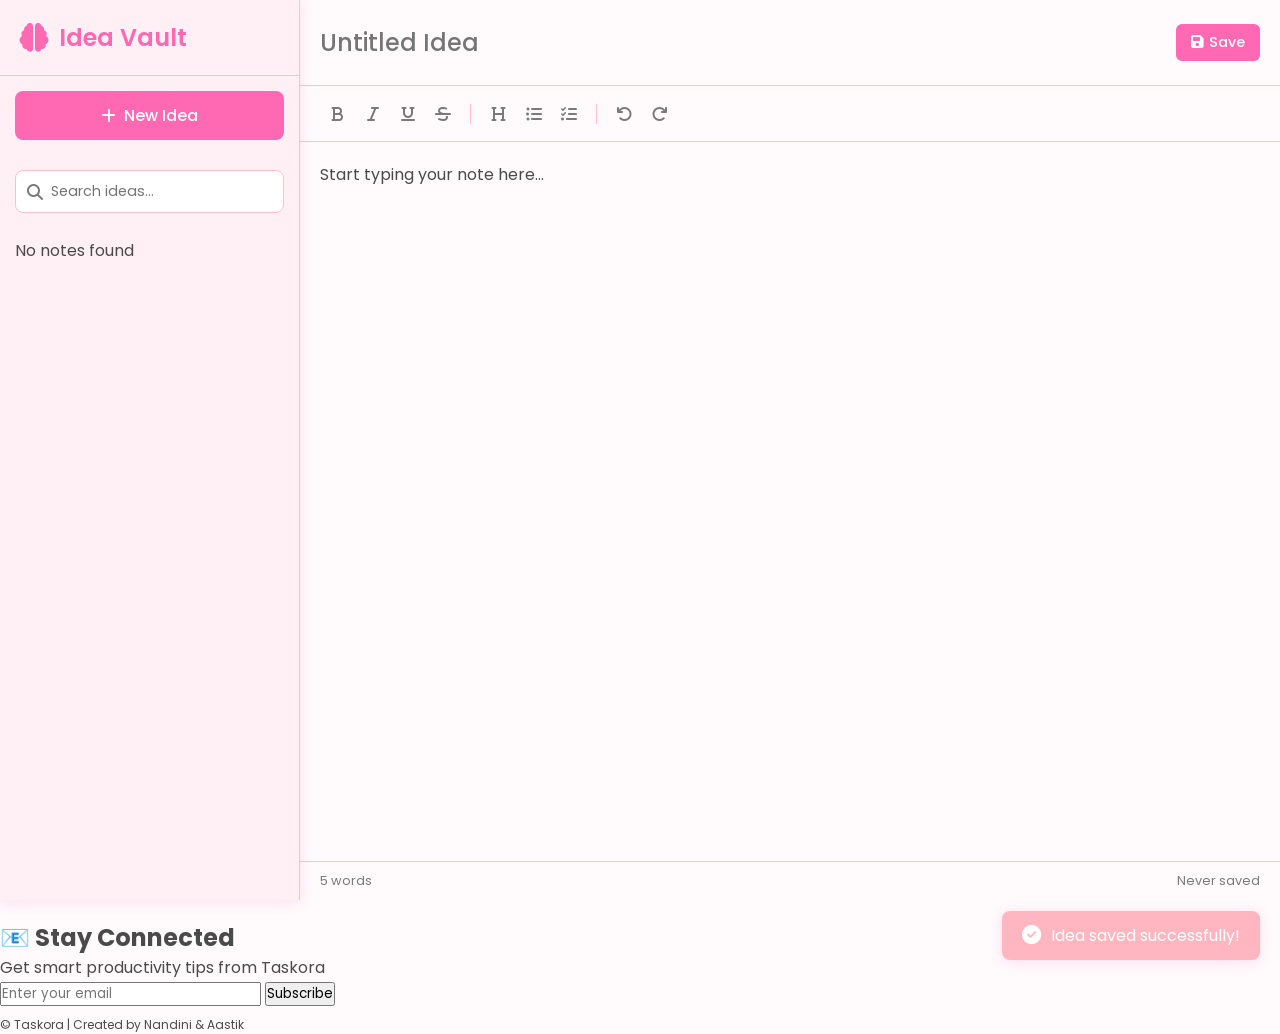
==== index_notes.html @ 94656484 "Add files via upload" ====
<!DOCTYPE html>
<html lang="en">

<head>
    <meta charset="UTF-8">
    <meta name="viewport" content="width=device-width, initial-scale=1.0">

    <!-- TITLE -->
    <title>Taskora | Idea Vault</title>

    <!-- FONT -->
    <link href="https://fonts.googleapis.com/css2?family=Poppins:wght@300;500;700&display=swap" rel="stylesheet">

    <!-- KEEP YOUR EXISTING NOTES CSS -->
    <link rel="stylesheet" href="stylenotes.css">

    <!-- ICONS -->
    <link rel="stylesheet" href="https://cdnjs.cloudflare.com/ajax/libs/font-awesome/6.4.0/css/all.min.css">
</head>

<body>

    <div class="app-container">

        <!-- SIDEBAR -->
        <aside class="sidebar">
            <div class="logo">
                <i class="fas fa-brain"></i>
                <h1>Idea Vault</h1>
            </div>

            <button id="addNoteBtn" class="add-note-btn">
                <i class="fas fa-plus"></i> New Idea
            </button>

            <div class="search-container">
                <i class="fas fa-search search-icon"></i>
                <input type="text" id="searchInput" placeholder="Search ideas...">
            </div>

            <div class="notes-list" id="notesList">
                <!-- Notes appear here -->
            </div>
        </aside>

        <!-- MAIN EDITOR -->
        <main class="note-editor">

            <div class="editor-header">
                <input type="text" id="noteTitle" placeholder="Untitled Idea" class="note-title-input">

                <div class="editor-actions">
                    <button id="saveNoteBtn" class="action-btn save-btn">
                        <i class="fas fa-save"></i> Save
                    </button>

                    <button id="deleteNoteBtn" class="action-btn delete-btn">
                        <i class="fas fa-trash"></i> Delete
                    </button>
                </div>
            </div>

            <!-- TOOLBAR -->
            <div class="toolbar">
                <button id="boldBtn" class="tool-btn"><i class="fas fa-bold"></i></button>
                <button id="italicBtn" class="tool-btn"><i class="fas fa-italic"></i></button>
                <button id="underlineBtn" class="tool-btn"><i class="fas fa-underline"></i></button>
                <button id="strikeBtn" class="tool-btn"><i class="fas fa-strikethrough"></i></button>

                <span class="separator"></span>

                <button id="headingBtn" class="tool-btn"><i class="fas fa-heading"></i></button>
                <button id="listBtn" class="tool-btn"><i class="fas fa-list-ul"></i></button>
                <button id="checklistBtn" class="tool-btn"><i class="fas fa-tasks"></i></button>

                <span class="separator"></span>

                <button id="undoBtn" class="tool-btn"><i class="fas fa-undo"></i></button>
                <button id="redoBtn" class="tool-btn"><i class="fas fa-redo"></i></button>
            </div>

            <!-- CONTENT -->
            <div class="note-content" id="noteContent" contenteditable="true">
                <p>Start writing your ideas here...</p>
            </div>

            <!-- INFO -->
            <div class="note-info">
                <span id="wordCount">0 words</span>
                <span id="lastSaved">Never saved</span>
            </div>

        </main>
    </div>

    <!-- TOAST -->
    <div class="toast" id="toast">
        <i class="fas fa-check-circle"></i>
        <span id="toastMessage">Idea saved successfully!</span>
    </div>

    <!-- EMAIL SECTION (FIXED POSITION BELOW APP) -->
    <section class="email-section" style="margin-top:20px;">
        <h2>📧 Stay Connected</h2>
        <p>Get smart productivity tips from Taskora</p>
        <form class="email-form" action="#" method="post">
            <input type="email" placeholder="Enter your email" required />
            <button type="submit">Subscribe</button>
        </form>

        <!-- FOOTER -->
        <p style="margin-top:10px; font-size:12px;">
            © Taskora | Created by Nandini & Aastik
        </p>
    </section>

    <!-- JS -->
    <script src="scriptnotes.js"></script>

</body>

</html>
---- stylenotes.css ----
@import url('https://fonts.googleapis.com/css2?family=Poppins:wght@300;400;500;600;700&family=Roboto:wght@300;400;500;700&display=swap');

:root {
    --primary-color: #ff69b4; /* Hot Pink */
    --primary-light: #ffe4e1; /* Misty Rose */
    --primary-dark: #ff1493; /* Deep Pink */
    --text-color: #4a4a4a; /* Dark Gray */
    --text-secondary: #7a7a7a; /* Medium Gray */
    --background-color: #fffafc; /* Soft Pinkish White */
    --sidebar-bg: #fff0f5; /* Lavender Blush */
    --editor-bg: #fffafc; /* Soft Pinkish White */
    --border-color: #ffc0cb; /* Light Pink */
    --success-color: #ffb6c1; /* Light Pink */
    --danger-color: #ff6f61; /* Coral Pink */
    --shadow: 0 2px 12px rgba(255, 105, 180, 0.2); /* Pink Shadow */
    --note-item-hover: #ffe4e1; /* Misty Rose */
    --transition: all 0.3s ease;
}

* {
    margin: 0;
    padding: 0;
    box-sizing: border-box;
    font-family: 'Poppins', sans-serif;
}

body {
    background-color: var(--background-color);
    color: var(--text-color);
    min-height: 100vh;
}

.app-container {
    display: flex;
    min-height: 100vh;
}

/* Sidebar Styles */
.sidebar {
    width: 300px;
    background-color: var(--sidebar-bg);
    box-shadow: var(--shadow);
    display: flex;
    flex-direction: column;
    border-right: 1px solid var(--border-color);
    z-index: 10;
}

.logo {
    display: flex;
    align-items: center;
    padding: 20px;
    color: var(--primary-color);
    border-bottom: 1px solid var(--border-color);
}

.logo i {
    font-size: 1.8rem;
    margin-right: 10px;
}

.logo h1 {
    font-size: 1.5rem;
    font-weight: 600;
}

.add-note-btn {
    margin: 15px;
    padding: 12px;
    background-color: var(--primary-color);
    color: white;
    border: none;
    border-radius: 8px;
    cursor: pointer;
    font-size: 1rem;
    font-weight: 500;
    display: flex;
    align-items: center;
    justify-content: center;
    gap: 8px;
    transition: var(--transition);
}

.add-note-btn:hover {
    background-color: var(--primary-dark);
}

.search-container {
    margin: 15px;
    position: relative;
}

.search-icon {
    position: absolute;
    top: 50%;
    left: 12px;
    transform: translateY(-50%);
    color: var(--text-secondary);
}

#searchInput {
    width: 100%;
    padding: 10px;
    padding-left: 35px;
    border: 1px solid var(--border-color);
    border-radius: 8px;
    font-size: 0.9rem;
    outline: none;
    transition: var(--transition);
}

#searchInput:focus {
    border-color: var(--primary-color);
    box-shadow: 0 0 0 2px rgba(65, 105, 225, 0.1);
}

.notes-list {
    flex: 1;
    overflow-y: auto;
    padding: 10px 15px;
}

.note-item {
    padding: 15px;
    border-radius: 8px;
    margin-bottom: 10px;
    cursor: pointer;
    transition: var(--transition);
}

.note-item:hover {
    background-color: var(--note-item-hover);
}

.note-item.active {
    background-color: var(--primary-light);
    border-left: 3px solid var(--primary-color);
}

.note-item-title {
    font-weight: 500;
    margin-bottom: 5px;
    white-space: nowrap;
    overflow: hidden;
    text-overflow: ellipsis;
}

.note-item-preview {
    font-size: 0.85rem;
    color: var(--text-secondary);
    display: -webkit-box;
    -webkit-line-clamp: 2;
    -webkit-box-orient: vertical;
    overflow: hidden;
}

.note-item-date {
    font-size: 0.75rem;
    color: var(--text-secondary);
    margin-top: 5px;
}

/* Editor Styles */
.note-editor {
    flex: 1;
    display: flex;
    flex-direction: column;
    background-color: var(--editor-bg);
    border-radius: 0 8px 8px 0;
}

.editor-header {
    display: flex;
    justify-content: space-between;
    align-items: center;
    padding: 20px;
    border-bottom: 1px solid var(--border-color);
}

.note-title-input {
    font-size: 1.5rem;
    font-weight: 500;
    border: none;
    outline: none;
    width: 70%;
    padding: 5px 0;
    background-color: transparent;
}

.editor-actions {
    display: flex;
    gap: 10px;
}

.action-btn {
    padding: 8px 15px;
    border: none;
    border-radius: 6px;
    font-size: 0.9rem;
    font-weight: 500;
    cursor: pointer;
    display: flex;
    align-items: center;
    gap: 5px;
    transition: var(--transition);
}

.save-btn {
    background-color: var(--primary-color);
    color: white;
}

.save-btn:hover {
    background-color: var(--primary-dark);
}

.delete-btn {
    background-color: transparent;
    color: var(--danger-color);
    border: 1px solid var(--danger-color);
}

.delete-btn:hover {
    background-color: var(--danger-color);
    color: white;
}

.toolbar {
    display: flex;
    padding: 10px 20px;
    border-bottom: 1px solid var(--border-color);
    align-items: center;
    flex-wrap: wrap;
}

.tool-btn {
    background: transparent;
    border: none;
    width: 35px;
    height: 35px;
    border-radius: 4px;
    display: flex;
    align-items: center;
    justify-content: center;
    font-size: 1rem;
    color: var(--text-secondary);
    cursor: pointer;
    transition: var(--transition);
}

.tool-btn:hover {
    background-color: var(--note-item-hover);
    color: var(--primary-color);
}

.tool-btn.active {
    background-color: var(--primary-light);
    color: var(--primary-color);
}

.separator {
    height: 20px;
    width: 1px;
    background-color: var(--border-color);
    margin: 0 10px;
}

.note-content {
    flex: 1;
    padding: 20px;
    overflow-y: auto;
    outline: none;
    line-height: 1.6;
}

.note-content[contenteditable]:focus {
    outline: none;
}

.note-content p {
    margin-bottom: 10px;
}

.note-info {
    display: flex;
    justify-content: space-between;
    padding: 10px 20px;
    font-size: 0.8rem;
    color: var(--text-secondary);
    border-top: 1px solid var(--border-color);
}

/* Toast Notification */
.toast {
    position: fixed;
    bottom: -60px;
    right: 20px;
    background-color: var(--success-color);
    color: white;
    padding: 12px 20px;
    border-radius: 8px;
    display: flex;
    align-items: center;
    gap: 10px;
    box-shadow: var(--shadow);
    transition: transform 0.3s ease;
    z-index: 1000;
}

.toast.show {
    transform: translateY(-80px);
}

.toast i {
    font-size: 1.2rem;
}

/* Responsive styles */
@media (max-width: 768px) {
    .app-container {
        flex-direction: column;
    }

    .sidebar {
        width: 100%;
        border-right: none;
        border-bottom: 1px solid var(--border-color);
        max-height: 40vh;
    }

    .editor-header {
        flex-direction: column;
        align-items: flex-start;
        gap: 10px;
    }

    .note-title-input {
        width: 100%;
    }

    .toolbar {
        overflow-x: auto;
        justify-content: flex-start;
    }
    .email-section {
        max-width: 500px;
        margin: 60px auto;
        padding: 30px 20px;
        text-align: center;
        background-color: #f5f5f5;
        border-radius: 12px;
        box-shadow: 0 4px 12px rgba(0,0,0,0.1);
        font-family: 'Segoe UI', sans-serif;
      }
      
      .email-section h2 {
        font-size: 24px;
        margin-bottom: 10px;
        color: #333;
      }
      
      .email-section p {
        font-size: 16px;
        color: #666;
        margin-bottom: 20px;
      }
      
      .email-form {
        display: flex;
        flex-direction: column;
        gap: 12px;
        align-items: center;
      }
      
      .email-form input[type="email"] {
        padding: 12px;
        width: 100%;
        max-width: 300px;
        border: 1px solid #ccc;
        border-radius: 8px;
        font-size: 16px;
      }
      
      .email-form button {
        padding: 12px 20px;
        background-color: #4caf50;
        border: none;
        border-radius: 8px;
        color: white;
        font-size: 16px;
        cursor: pointer;
        transition: background-color 0.3s ease;
      }
      
      .email-form button:hover {
        background-color: #45a049;
      }
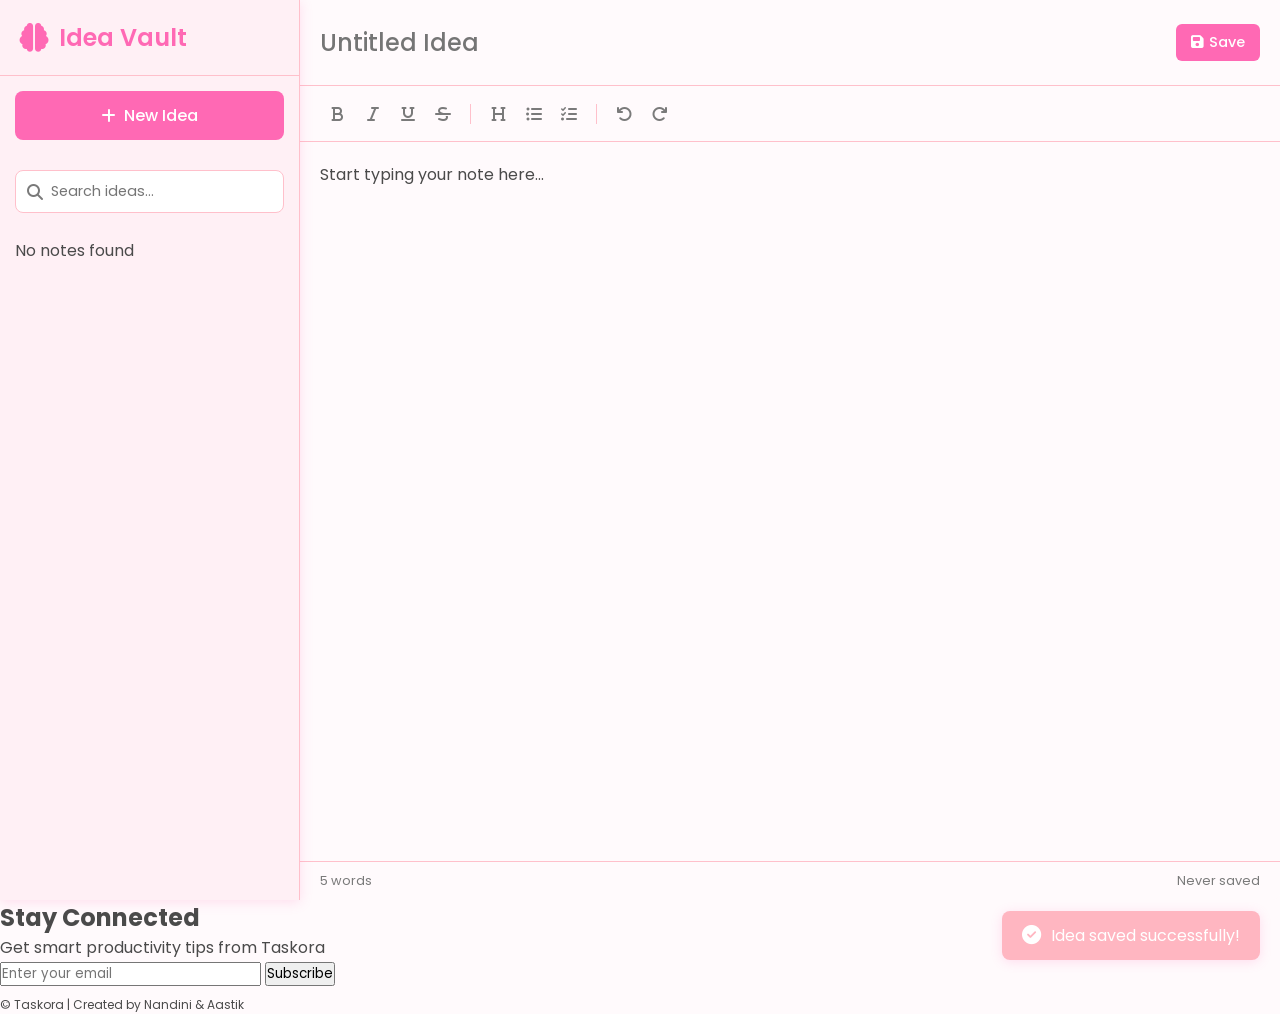
==== commit 78bef98a: "Refactor HTML comments and email subscription form" ====
--- a/index_notes.html
+++ b/index_notes.html
@@ -5,16 +5,15 @@
     <meta charset="UTF-8">
     <meta name="viewport" content="width=device-width, initial-scale=1.0">
 
-    <!-- TITLE -->
     <title>Taskora | Idea Vault</title>
 
-    <!-- FONT -->
+    <!-- Font -->
     <link href="https://fonts.googleapis.com/css2?family=Poppins:wght@300;500;700&display=swap" rel="stylesheet">
 
-    <!-- KEEP YOUR EXISTING NOTES CSS -->
+    <!-- CSS -->
     <link rel="stylesheet" href="stylenotes.css">
 
-    <!-- ICONS -->
+    <!-- Icons -->
     <link rel="stylesheet" href="https://cdnjs.cloudflare.com/ajax/libs/font-awesome/6.4.0/css/all.min.css">
 </head>
 
@@ -22,7 +21,6 @@
 
     <div class="app-container">
 
-        <!-- SIDEBAR -->
         <aside class="sidebar">
             <div class="logo">
                 <i class="fas fa-brain"></i>
@@ -38,12 +36,9 @@
                 <input type="text" id="searchInput" placeholder="Search ideas...">
             </div>
 
-            <div class="notes-list" id="notesList">
-                <!-- Notes appear here -->
-            </div>
+            <div class="notes-list" id="notesList"></div>
         </aside>
 
-        <!-- MAIN EDITOR -->
         <main class="note-editor">
 
             <div class="editor-header">
@@ -60,7 +55,6 @@
                 </div>
             </div>
 
-            <!-- TOOLBAR -->
             <div class="toolbar">
                 <button id="boldBtn" class="tool-btn"><i class="fas fa-bold"></i></button>
                 <button id="italicBtn" class="tool-btn"><i class="fas fa-italic"></i></button>
@@ -79,12 +73,10 @@
                 <button id="redoBtn" class="tool-btn"><i class="fas fa-redo"></i></button>
             </div>
 
-            <!-- CONTENT -->
             <div class="note-content" id="noteContent" contenteditable="true">
                 <p>Start writing your ideas here...</p>
             </div>
 
-            <!-- INFO -->
             <div class="note-info">
                 <span id="wordCount">0 words</span>
                 <span id="lastSaved">Never saved</span>
@@ -93,30 +85,44 @@
         </main>
     </div>
 
-    <!-- TOAST -->
     <div class="toast" id="toast">
         <i class="fas fa-check-circle"></i>
         <span id="toastMessage">Idea saved successfully!</span>
     </div>
 
-    <!-- EMAIL SECTION (FIXED POSITION BELOW APP) -->
-    <section class="email-section" style="margin-top:20px;">
-        <h2>📧 Stay Connected</h2>
+    <section class="email-section">
+        <h2>Stay Connected</h2>
         <p>Get smart productivity tips from Taskora</p>
-        <form class="email-form" action="#" method="post">
-            <input type="email" placeholder="Enter your email" required />
+
+        <form class="email-form" onsubmit="handleSubscribe(event)">
+            <input type="email" id="emailInput" placeholder="Enter your email" required />
             <button type="submit">Subscribe</button>
         </form>
 
-        <!-- FOOTER -->
+        <p id="successMsg" style="display:none; color: lightgreen; margin-top:10px;">
+            Successfully subscribed!
+        </p>
+
         <p style="margin-top:10px; font-size:12px;">
             © Taskora | Created by Nandini & Aastik
         </p>
     </section>
 
-    <!-- JS -->
     <script src="scriptnotes.js"></script>
+
+    <script>
+        function handleSubscribe(e) {
+            e.preventDefault();
+
+            const email = document.getElementById("emailInput").value;
+
+            if (email === "") return;
+
+            document.getElementById("successMsg").style.display = "block";
+            document.getElementById("emailInput").value = "";
+        }
+    </script>
 
 </body>
 
-</html>+</html>
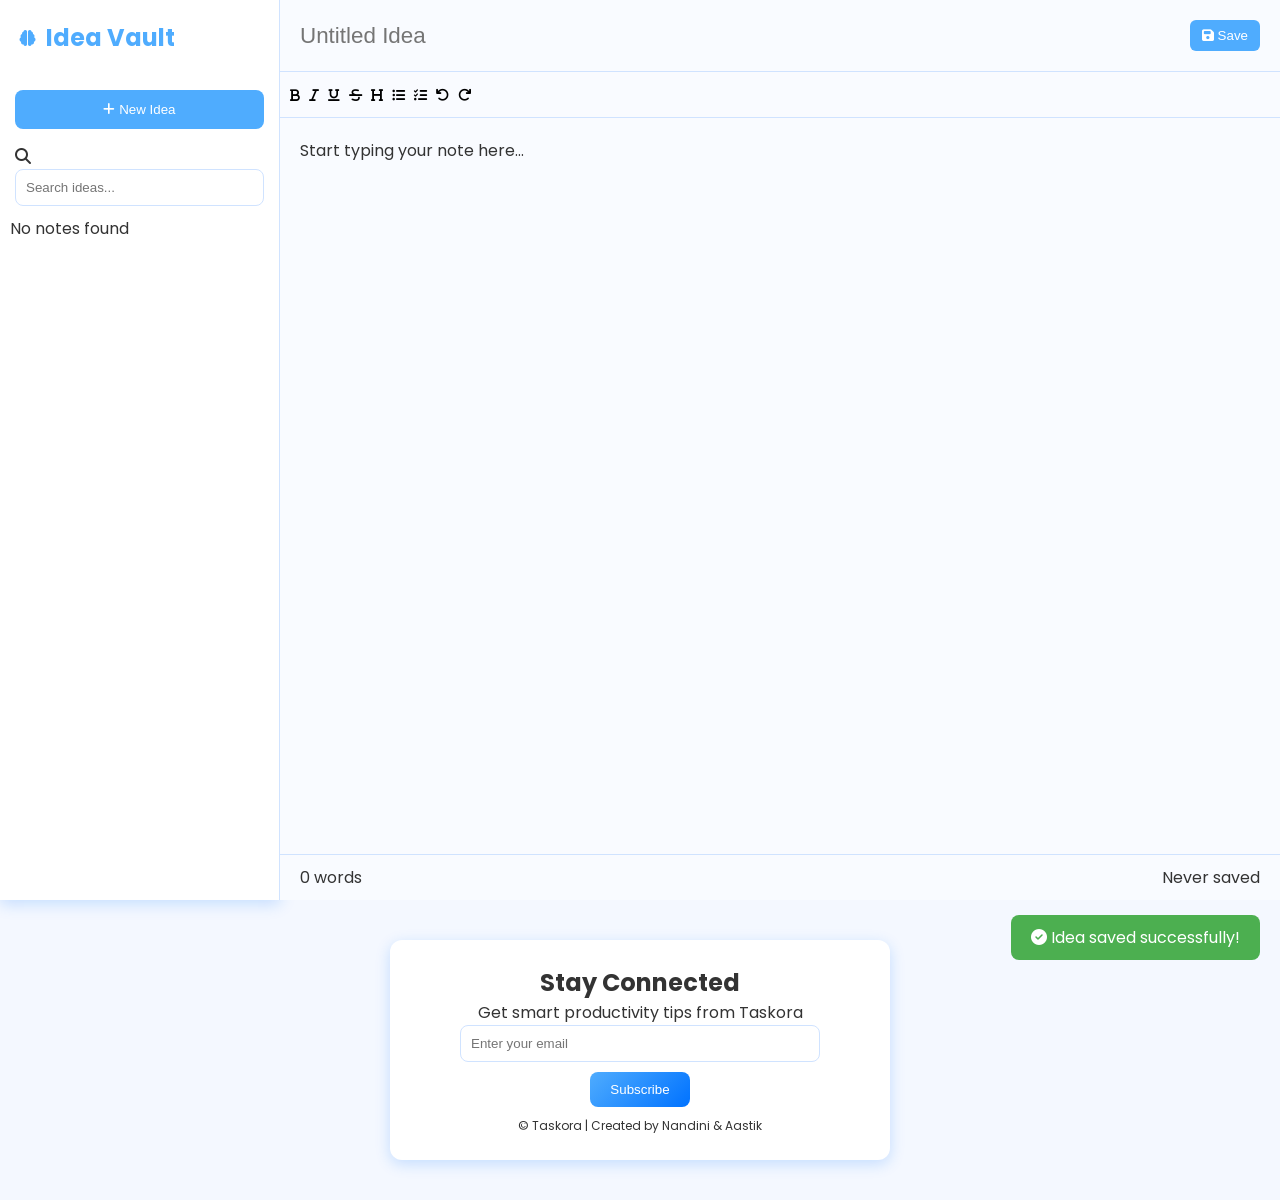
==== commit 9daa275e: "Enable spellcheck for note content area Added spellcheck attribute to note content div." ====
--- a/index_notes.html
+++ b/index_notes.html
@@ -73,8 +73,8 @@
                 <button id="redoBtn" class="tool-btn"><i class="fas fa-redo"></i></button>
             </div>
 
-            <div class="note-content" id="noteContent" contenteditable="true">
-                <p>Start writing your ideas here...</p>
+            <div class="note-content" id="noteContent" contenteditable="true" spellcheck="false">
+                 
             </div>
 
             <div class="note-info">
--- a/stylenotes.css
+++ b/stylenotes.css
@@ -1,49 +1,59 @@
-@import url('https://fonts.googleapis.com/css2?family=Poppins:wght@300;400;500;600;700&family=Roboto:wght@300;400;500;700&display=swap');
+@import url('https://fonts.googleapis.com/css2?family=Poppins:wght@300;400;500;600;700&display=swap');
 
 :root {
-    --primary-color: #ff69b4; /* Hot Pink */
-    --primary-light: #ffe4e1; /* Misty Rose */
-    --primary-dark: #ff1493; /* Deep Pink */
-    --text-color: #4a4a4a; /* Dark Gray */
-    --text-secondary: #7a7a7a; /* Medium Gray */
-    --background-color: #fffafc; /* Soft Pinkish White */
-    --sidebar-bg: #fff0f5; /* Lavender Blush */
-    --editor-bg: #fffafc; /* Soft Pinkish White */
-    --border-color: #ffc0cb; /* Light Pink */
-    --success-color: #ffb6c1; /* Light Pink */
-    --danger-color: #ff6f61; /* Coral Pink */
-    --shadow: 0 2px 12px rgba(255, 105, 180, 0.2); /* Pink Shadow */
-    --note-item-hover: #ffe4e1; /* Misty Rose */
+    --primary-color: #4facfe;
+    --primary-light: #e3f2fd;
+    --primary-dark: #0072ff;
+
+    --text-color: #333;
+    --text-secondary: #666;
+
+    --background-color: #f4f8ff;
+    --sidebar-bg: #ffffff;
+    --editor-bg: #f9fbff;
+
+    --border-color: #d0e3ff;
+    --success-color: #4caf50;
+    --danger-color: #ff5252;
+
+    --shadow: 0 4px 15px rgba(0, 114, 255, 0.2);
+    --note-item-hover: #e3f2fd;
+
     --transition: all 0.3s ease;
+}
+
+/* REMOVE YELLOW HIGHLIGHT */
+::selection {
+    background: #4facfe;
+    color: white;
 }
 
 * {
     margin: 0;
     padding: 0;
     box-sizing: border-box;
+}
+
+body {
     font-family: 'Poppins', sans-serif;
-}
-
-body {
     background-color: var(--background-color);
     color: var(--text-color);
-    min-height: 100vh;
-}
-
+}
+
+/* Layout */
 .app-container {
     display: flex;
-    min-height: 100vh;
-}
-
-/* Sidebar Styles */
+    height: 100vh;
+}
+
+/* Sidebar */
 .sidebar {
-    width: 300px;
-    background-color: var(--sidebar-bg);
+    width: 280px;
+    background: var(--sidebar-bg);
+    border-right: 1px solid var(--border-color);
     box-shadow: var(--shadow);
     display: flex;
     flex-direction: column;
-    border-right: 1px solid var(--border-color);
-    z-index: 10;
 }
 
 .logo {
@@ -51,348 +61,173 @@
     align-items: center;
     padding: 20px;
     color: var(--primary-color);
-    border-bottom: 1px solid var(--border-color);
+    font-weight: 600;
 }
 
 .logo i {
-    font-size: 1.8rem;
     margin-right: 10px;
-}
-
-.logo h1 {
-    font-size: 1.5rem;
-    font-weight: 600;
 }
 
 .add-note-btn {
     margin: 15px;
     padding: 12px;
-    background-color: var(--primary-color);
-    color: white;
-    border: none;
-    border-radius: 8px;
-    cursor: pointer;
-    font-size: 1rem;
-    font-weight: 500;
-    display: flex;
-    align-items: center;
-    justify-content: center;
-    gap: 8px;
-    transition: var(--transition);
+    background: var(--primary-color);
+    color: white;
+    border: none;
+    border-radius: 8px;
+    cursor: pointer;
+    transition: 0.3s;
 }
 
 .add-note-btn:hover {
-    background-color: var(--primary-dark);
+    background: var(--primary-dark);
 }
 
 .search-container {
-    margin: 15px;
-    position: relative;
-}
-
-.search-icon {
-    position: absolute;
-    top: 50%;
-    left: 12px;
-    transform: translateY(-50%);
-    color: var(--text-secondary);
+    padding: 0 15px;
 }
 
 #searchInput {
     width: 100%;
     padding: 10px;
-    padding-left: 35px;
+    border-radius: 8px;
     border: 1px solid var(--border-color);
-    border-radius: 8px;
-    font-size: 0.9rem;
-    outline: none;
-    transition: var(--transition);
-}
-
-#searchInput:focus {
-    border-color: var(--primary-color);
-    box-shadow: 0 0 0 2px rgba(65, 105, 225, 0.1);
-}
-
+}
+
+/* Notes List */
 .notes-list {
-    flex: 1;
+    padding: 10px;
     overflow-y: auto;
-    padding: 10px 15px;
 }
 
 .note-item {
-    padding: 15px;
+    padding: 12px;
     border-radius: 8px;
     margin-bottom: 10px;
     cursor: pointer;
-    transition: var(--transition);
 }
 
 .note-item:hover {
-    background-color: var(--note-item-hover);
-}
-
-.note-item.active {
-    background-color: var(--primary-light);
-    border-left: 3px solid var(--primary-color);
-}
-
-.note-item-title {
-    font-weight: 500;
-    margin-bottom: 5px;
-    white-space: nowrap;
-    overflow: hidden;
-    text-overflow: ellipsis;
-}
-
-.note-item-preview {
-    font-size: 0.85rem;
-    color: var(--text-secondary);
-    display: -webkit-box;
-    -webkit-line-clamp: 2;
-    -webkit-box-orient: vertical;
-    overflow: hidden;
-}
-
-.note-item-date {
-    font-size: 0.75rem;
-    color: var(--text-secondary);
-    margin-top: 5px;
-}
-
-/* Editor Styles */
+    background: var(--note-item-hover);
+}
+
+/* Editor */
 .note-editor {
     flex: 1;
     display: flex;
     flex-direction: column;
-    background-color: var(--editor-bg);
-    border-radius: 0 8px 8px 0;
+    background: var(--editor-bg);
 }
 
 .editor-header {
     display: flex;
     justify-content: space-between;
-    align-items: center;
     padding: 20px;
     border-bottom: 1px solid var(--border-color);
 }
 
 .note-title-input {
-    font-size: 1.5rem;
-    font-weight: 500;
+    font-size: 1.4rem;
     border: none;
     outline: none;
-    width: 70%;
-    padding: 5px 0;
-    background-color: transparent;
-}
-
-.editor-actions {
-    display: flex;
-    gap: 10px;
-}
-
+    background: transparent;
+}
+
+/* Buttons */
 .action-btn {
-    padding: 8px 15px;
-    border: none;
+    padding: 8px 12px;
     border-radius: 6px;
-    font-size: 0.9rem;
-    font-weight: 500;
-    cursor: pointer;
-    display: flex;
-    align-items: center;
-    gap: 5px;
-    transition: var(--transition);
+    border: none;
+    cursor: pointer;
 }
 
 .save-btn {
-    background-color: var(--primary-color);
-    color: white;
-}
-
-.save-btn:hover {
-    background-color: var(--primary-dark);
+    background: var(--primary-color);
+    color: white;
 }
 
 .delete-btn {
-    background-color: transparent;
+    border: 1px solid var(--danger-color);
     color: var(--danger-color);
-    border: 1px solid var(--danger-color);
-}
-
-.delete-btn:hover {
-    background-color: var(--danger-color);
-    color: white;
-}
-
+    background: transparent;
+}
+
+/* Toolbar */
 .toolbar {
-    display: flex;
-    padding: 10px 20px;
+    padding: 10px;
     border-bottom: 1px solid var(--border-color);
-    align-items: center;
-    flex-wrap: wrap;
 }
 
 .tool-btn {
+    border: none;
     background: transparent;
-    border: none;
-    width: 35px;
-    height: 35px;
-    border-radius: 4px;
-    display: flex;
-    align-items: center;
-    justify-content: center;
-    font-size: 1rem;
-    color: var(--text-secondary);
-    cursor: pointer;
-    transition: var(--transition);
+    margin-right: 5px;
+    cursor: pointer;
 }
 
 .tool-btn:hover {
-    background-color: var(--note-item-hover);
     color: var(--primary-color);
 }
 
-.tool-btn.active {
-    background-color: var(--primary-light);
-    color: var(--primary-color);
-}
-
-.separator {
-    height: 20px;
-    width: 1px;
-    background-color: var(--border-color);
-    margin: 0 10px;
-}
-
+/* Content */
 .note-content {
     flex: 1;
     padding: 20px;
-    overflow-y: auto;
     outline: none;
-    line-height: 1.6;
-}
-
-.note-content[contenteditable]:focus {
-    outline: none;
-}
-
-.note-content p {
-    margin-bottom: 10px;
-}
-
+}
+
+/* Info */
 .note-info {
+    padding: 10px 20px;
+    border-top: 1px solid var(--border-color);
     display: flex;
     justify-content: space-between;
-    padding: 10px 20px;
-    font-size: 0.8rem;
-    color: var(--text-secondary);
-    border-top: 1px solid var(--border-color);
-}
-
-/* Toast Notification */
+}
+
+/* Toast */
 .toast {
     position: fixed;
     bottom: -60px;
     right: 20px;
-    background-color: var(--success-color);
-    color: white;
-    padding: 12px 20px;
-    border-radius: 8px;
-    display: flex;
-    align-items: center;
-    gap: 10px;
+    background: var(--success-color);
+    color: white;
+    padding: 10px 20px;
+    border-radius: 8px;
+    transition: 0.3s;
+}
+
+.toast.show {
+    bottom: 20px;
+}
+
+/* Email Section */
+.email-section {
+    max-width: 500px;
+    margin: 40px auto;
+    padding: 25px;
+    text-align: center;
+    background: white;
+    border-radius: 12px;
     box-shadow: var(--shadow);
-    transition: transform 0.3s ease;
-    z-index: 1000;
-}
-
-.toast.show {
-    transform: translateY(-80px);
-}
-
-.toast i {
-    font-size: 1.2rem;
-}
-
-/* Responsive styles */
-@media (max-width: 768px) {
-    .app-container {
-        flex-direction: column;
-    }
-
-    .sidebar {
-        width: 100%;
-        border-right: none;
-        border-bottom: 1px solid var(--border-color);
-        max-height: 40vh;
-    }
-
-    .editor-header {
-        flex-direction: column;
-        align-items: flex-start;
-        gap: 10px;
-    }
-
-    .note-title-input {
-        width: 100%;
-    }
-
-    .toolbar {
-        overflow-x: auto;
-        justify-content: flex-start;
-    }
-    .email-section {
-        max-width: 500px;
-        margin: 60px auto;
-        padding: 30px 20px;
-        text-align: center;
-        background-color: #f5f5f5;
-        border-radius: 12px;
-        box-shadow: 0 4px 12px rgba(0,0,0,0.1);
-        font-family: 'Segoe UI', sans-serif;
-      }
-      
-      .email-section h2 {
-        font-size: 24px;
-        margin-bottom: 10px;
-        color: #333;
-      }
-      
-      .email-section p {
-        font-size: 16px;
-        color: #666;
-        margin-bottom: 20px;
-      }
-      
-      .email-form {
-        display: flex;
-        flex-direction: column;
-        gap: 12px;
-        align-items: center;
-      }
-      
-      .email-form input[type="email"] {
-        padding: 12px;
-        width: 100%;
-        max-width: 300px;
-        border: 1px solid #ccc;
-        border-radius: 8px;
-        font-size: 16px;
-      }
-      
-      .email-form button {
-        padding: 12px 20px;
-        background-color: #4caf50;
-        border: none;
-        border-radius: 8px;
-        color: white;
-        font-size: 16px;
-        cursor: pointer;
-        transition: background-color 0.3s ease;
-      }
-      
-      .email-form button:hover {
-        background-color: #45a049;
-      }
-      +}
+
+.email-form input {
+    padding: 10px;
+    width: 80%;
+    border-radius: 8px;
+    border: 1px solid var(--border-color);
+}
+
+.email-form button {
+    margin-top: 10px;
+    padding: 10px 20px;
+    border: none;
+    border-radius: 8px;
+    background: linear-gradient(135deg, #4facfe, #0072ff);
+    color: white;
+    cursor: pointer;
+}
+
+.email-form button:hover {
+    opacity: 0.9;
+}
